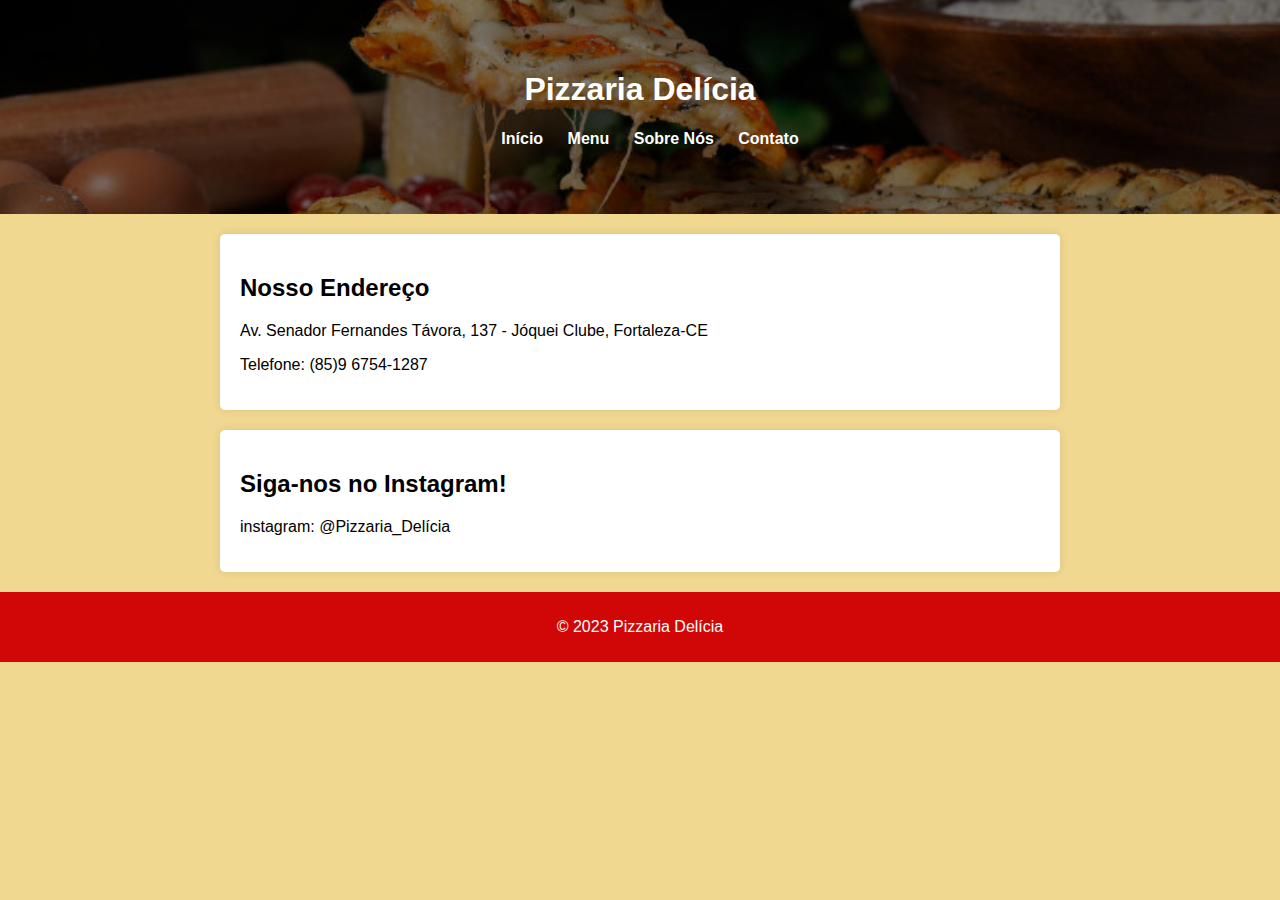
==== contato.html @ 1a0efed4 "arquivos adicionados" ====
<!DOCTYPE html>
<html lang="pt-BR">
<head>
    <meta charset="UTF-8">
    <meta http-equiv="X-UA-Compatible" content="IE=edge">
    <meta name="viewport" content="width=device-width, initial-scale=1.0">
    <link rel="stylesheet" href="style.css">
    <script src="script.js"></script>
    <title>Pizzaria Delícia</title>
</head>
<body>
    <header class="header-bg">
        <h1>Pizzaria Delícia</h1>
        <nav>
            <ul>
                <li><a class="link_nav" href="index.html">Início</a></li>
                <li><a class="link_nav" href="menu.html">Menu</a></li>
                <li><a class="link_nav" href="sobre_nos.html">Sobre Nós</a></li>
                <li><a class="link_nav" href="contato.html">Contato</a></li>
            </ul>
        </nav>
    </header>

    <section class = "about-us">
        <h2>Nosso Endereço</h2>
        <p>Av. Senador Fernandes Távora, 137 - Jóquei Clube, Fortaleza-CE</p>
        <p>Telefone: (85)9 6754-1287</p>
    </section>

    <section class = "about-us">
        <h2>Siga-nos no Instagram!</h2>
        <p>instagram: @Pizzaria_Delícia</p>
    </section>

    <footer>
        <p>&copy; 2023 Pizzaria Delícia</p>
    </footer>
</body>
</html>
---- style.css ----
/* Estilo global */
body {
    font-family: Arial, sans-serif;
    margin: 0;
    padding: 0;
    background-color: #F0D890; /* Amarelo claro */
}

.header-bg {
    background-image: url('imgs/pexels-horizon-content-3762075.jpg'); /* Substitua 'seu_fundo.jpg' pelo caminho da sua imagem de fundo */
    background-size: cover;
    background-position: center;
    color: #fff; /* Texto branco */
    padding: 50px 0;
    text-align: center;
}

.inicio_img{
    border-radius: 15px;
}
header {
    color: #fff; /* Texto branco */
    padding: 20px 0;
    margin-bottom: 20px;
    text-align: center;
}

nav ul {
    list-style: none;
}

nav ul li {
    display: inline;
    margin-right: 20px;
}

.link_nav:hover{
    color: rgb(146, 144, 144);
}

/* Estilo para o botão de finalizar compra */
#checkout-button {
    background-color: #D10606; /* Vermelho escuro */
    color: #fff; /* Texto branco */
    border: none;
    padding: 10px 20px;
    border-radius: 5px;
    cursor: pointer;
    font-weight: bold;
    display: block;
    margin-top: 20px;
    transition: background-color 0.3s ease-in-out, color 0.3s ease-in-out;
}

/* Estilo para o botão de finalizar compra no hover */
#checkout-button:hover {
    background-color: #ecb205; /* Amarelo ao passar o mouse */
    color: #fff; /* Texto branco ao passar o mouse */
}

nav a {
    text-decoration: none;
    color: #fff; /* Texto branco */
    font-weight: bold;
}

/* Estilo para as seções */
.home {
    display: flex;
    flex-wrap: wrap;
    justify-content: center;
    margin: 20px auto;
    padding: 20px;
    background-color: #fff;
    border-radius: 10px;
    box-shadow: 0 0 10px rgba(0, 0, 0, 0.2); /* Sutil sombra */
}

.section-content {
    flex: 1;
    display: flex;
    flex-direction: column;
    align-items: center;
    justify-content: center;
    margin: 0 20px;
    text-align: center;
}

.section-content img {
    max-width: 300px;
    border-radius: 5px;
}

.section-content h2 {
    color: #D10606; /* Vermelho escuro para títulos de seção */
    margin: 10px 0;
}

.section-content p {
    font-size: 18px;
    line-height: 1.5;
    max-width: 80%;
}

section {
    max-width: 800px;
    margin: 0 auto;
    padding: 20px;
    background-color: #fff;
    border-radius: 5px;
    box-shadow: 0 0 10px rgba(0, 0, 0, 0.1);
    margin-bottom: 20px;
}
/* Estilos específicos para as seções */
.menu ul {
    list-style: none;
}

.menu li {
    border-bottom: 1px solid #ddd;
    padding: 10px 0;
    display: flex;
    align-items: center;
}

.menu img {
    max-width: 100px;
    margin-right: 20px;
    border-radius: 5px;
}

.menu h3 {
    margin: 0;
    color: #D10606; /* Vermelho escuro para títulos de seção */
}

.menu span {
    color: #9C0606; /* Vermelho mais escuro para preços */
    font-weight: bold;
}

.cart ul {
    list-style: none;
    padding: 0;
}

.cart li {
    display: flex;
    justify-content: space-between;
    align-items: center;
    margin-bottom: 10px;
}

.cart-button {
    background-color: #D10606; /* Vermelho escuro */
    color: #fff;
    border: none;
    padding: 5px 10px;
    border-radius: 5px;
    cursor: pointer;
    font-weight: bold;
}

.cart-button.delete {
    background-color: #660000; /* Vermelho mais escuro para botão de exclusão */
}

.cart-button.delete:hover{
    background-color: #ecb205 ;
    color: white;
}

#cart-items {
    padding: 0;
}

#cart-total {
    font-weight: bold;
    color: #D10606; /* Vermelho escuro para o total do carrinho */
}

/* Estilo para o botão de finalizar compra */
#checkout-button {
    background-color: #D10606; /* Vermelho escuro */
    color: #fff;
    border: none;
    padding: 10px 20px;
    border-radius: 5px;
    cursor: pointer;
}
footer {
    background-color: #D10606; /* Vermelho escuro para o rodapé */
    color: #fff;
    text-align: center;
    padding: 10px 0;
}
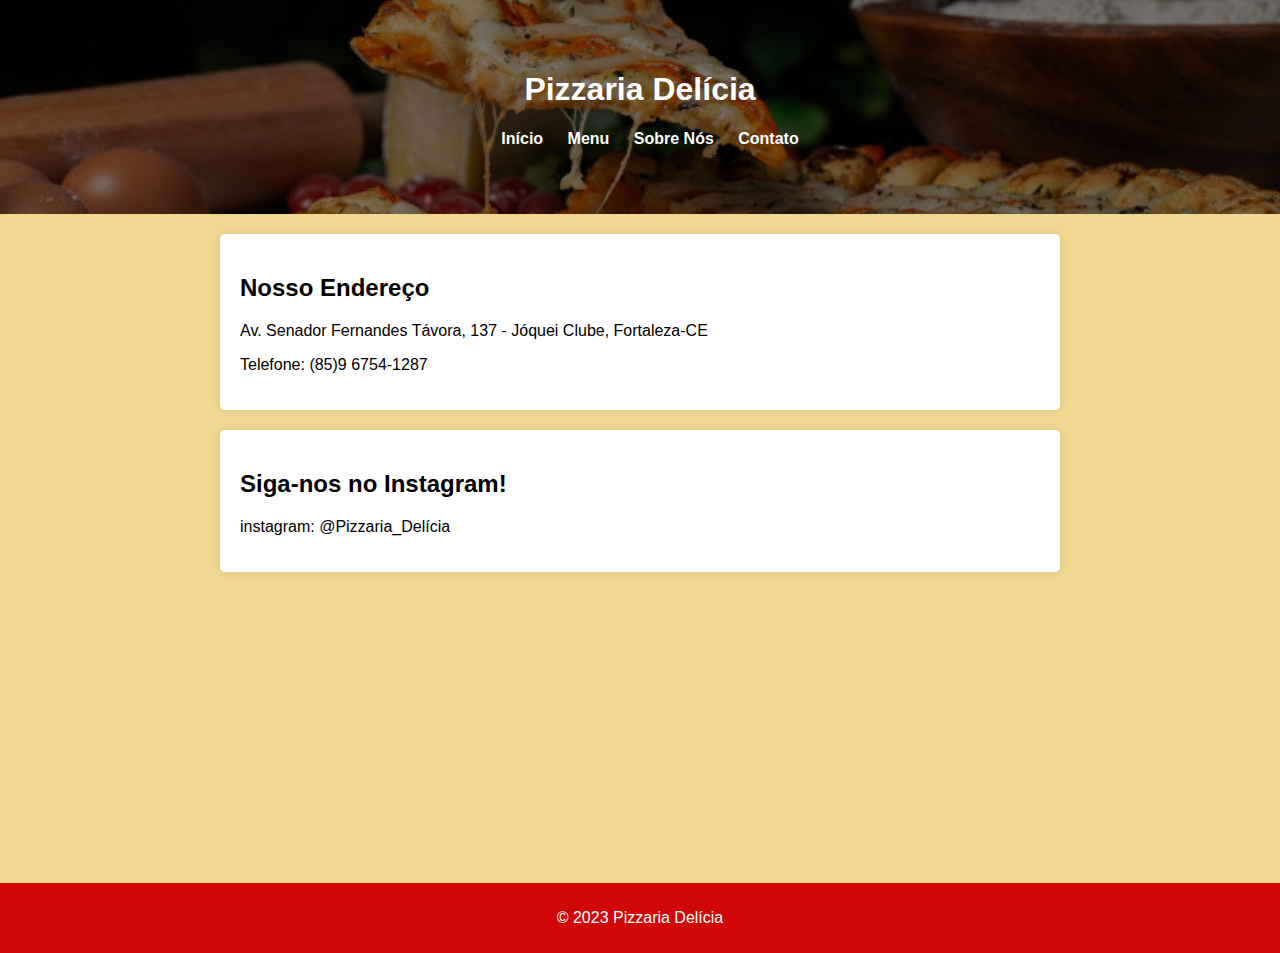
==== commit 4c315a90: "correção nos footers" ====
--- a/contato.html
+++ b/contato.html
@@ -32,7 +32,7 @@
         <p>instagram: @Pizzaria_Delícia</p>
     </section>
 
-    <footer>
+    <footer class="footer_contato">
         <p>&copy; 2023 Pizzaria Delícia</p>
     </footer>
 </body>
--- a/style.css
+++ b/style.css
@@ -49,10 +49,9 @@
     font-weight: bold;
     display: block;
     margin-top: 20px;
-    transition: background-color 0.3s ease-in-out, color 0.3s ease-in-out;
-}
-
-/* Estilo para o botão de finalizar compra no hover */
+}
+
+/* Estilo para hover do botão de finalizar compra */
 #checkout-button:hover {
     background-color: #ecb205; /* Amarelo ao passar o mouse */
     color: #fff; /* Texto branco ao passar o mouse */
@@ -111,6 +110,7 @@
     box-shadow: 0 0 10px rgba(0, 0, 0, 0.1);
     margin-bottom: 20px;
 }
+
 /* Estilos específicos para as seções */
 .menu ul {
     list-style: none;
@@ -188,9 +188,18 @@
     border-radius: 5px;
     cursor: pointer;
 }
-footer {
+/* Estilo dos footers */
+.footer_contato {
     background-color: #D10606; /* Vermelho escuro para o rodapé */
     color: #fff;
     text-align: center;
     padding: 10px 0;
+    margin-top: 311px;
+}
+.footer_sobre_nos{
+    background-color: #D10606; /* Vermelho escuro para o rodapé */
+    color: #fff;
+    text-align: center;
+    padding: 10px 0;
+    margin-top: 385px;
 }